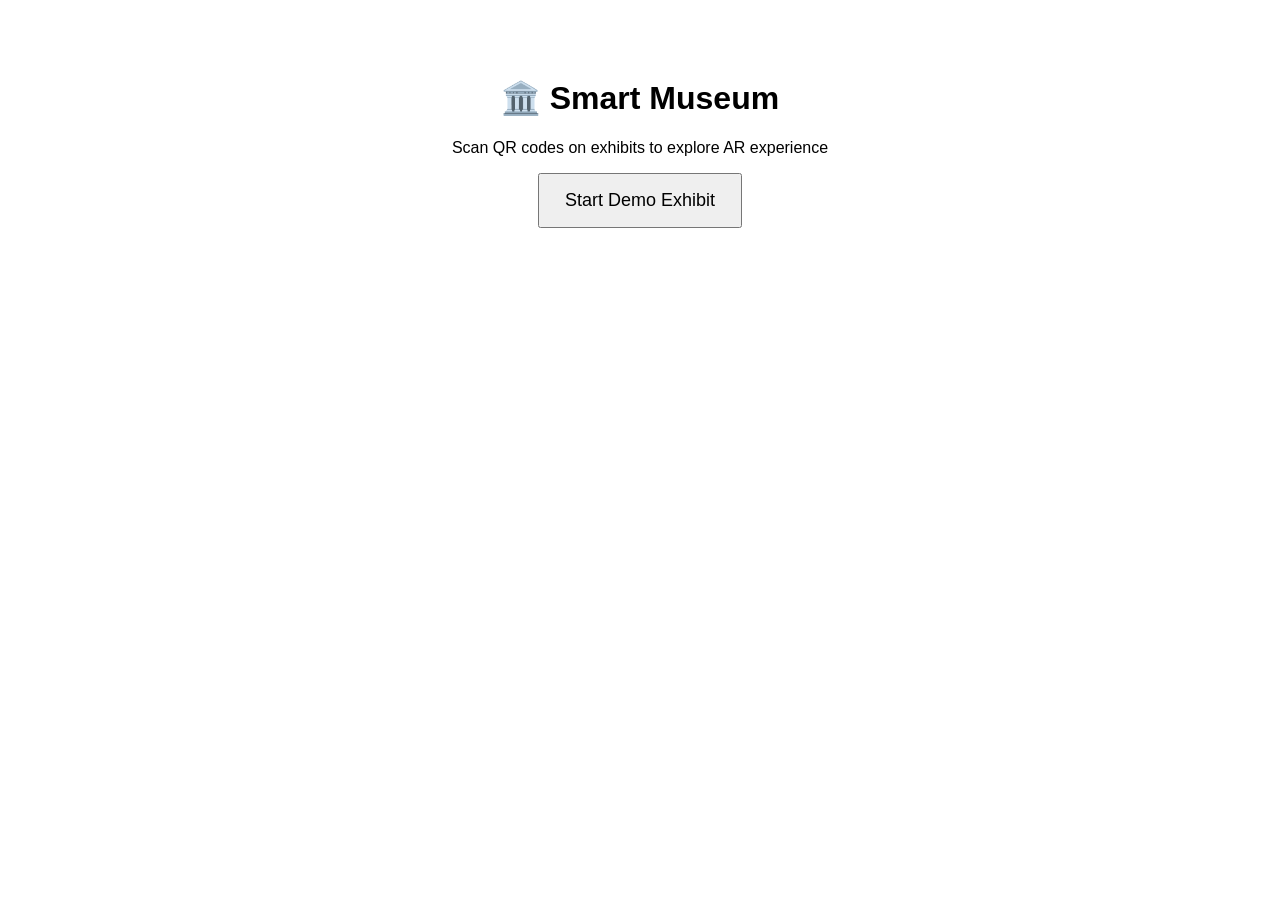
==== index.html @ f7fbb521 "Add files via upload" ====
<!DOCTYPE html>
<html>
<head>
  <title>Smart Museum</title>
  <style>
    body { font-family: Arial; text-align: center; padding: 50px; }
    button { padding: 15px 25px; font-size: 18px; }
  </style>
</head>

<body>

<h1>🏛️ Smart Museum</h1>
<p>Scan QR codes on exhibits to explore AR experience</p>

<a href="exhibit.html?id=aircraft_001">
  <button>Start Demo Exhibit</button>
</a>

</body>
</html>
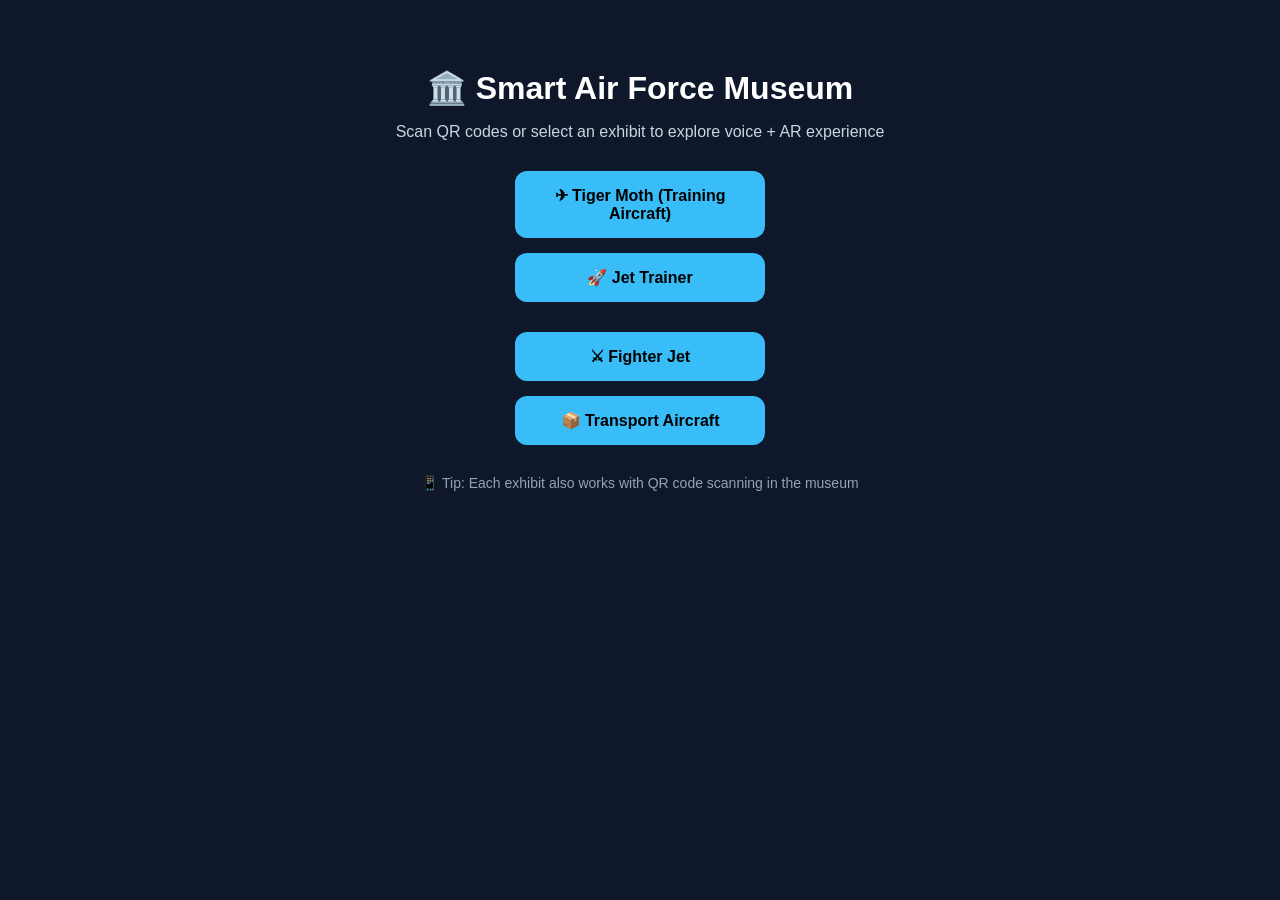
==== commit 3c076598: "Update index.html" ====
--- a/index.html
+++ b/index.html
@@ -2,20 +2,95 @@
 <html>
 <head>
   <title>Smart Museum</title>
+
   <style>
-    body { font-family: Arial; text-align: center; padding: 50px; }
-    button { padding: 15px 25px; font-size: 18px; }
+    body {
+      font-family: Arial;
+      text-align: center;
+      padding: 40px;
+      background: #0f172a;
+      color: white;
+    }
+
+    h1 {
+      margin-bottom: 10px;
+    }
+
+    p {
+      color: #cbd5e1;
+    }
+
+    .container {
+      margin-top: 30px;
+      display: flex;
+      flex-direction: column;
+      gap: 15px;
+      align-items: center;
+    }
+
+    a {
+      text-decoration: none;
+    }
+
+    button {
+      width: 250px;
+      padding: 15px 20px;
+      font-size: 16px;
+      border: none;
+      border-radius: 12px;
+      cursor: pointer;
+      background: #38bdf8;
+      color: black;
+      font-weight: bold;
+      transition: 0.3s;
+    }
+
+    button:hover {
+      background: #0ea5e9;
+      transform: scale(1.05);
+    }
+
+    .note {
+      margin-top: 30px;
+      font-size: 14px;
+      color: #94a3b8;
+    }
   </style>
+
 </head>
 
 <body>
 
-<h1>🏛️ Smart Museum</h1>
-<p>Scan QR codes on exhibits to explore AR experience</p>
+<h1>🏛️ Smart Air Force Museum</h1>
+<p>Scan QR codes or select an exhibit to explore voice + AR experience</p>
 
-<a href="exhibit.html?id=aircraft_001">
-  <button>Start Demo Exhibit</button>
-</a>
+<div class="container">
+
+  <a href="exhibit.html?id=aircraft_001">
+    <button>✈ Tiger Moth (Training Aircraft)</button>
+  </a>
+
+  <a href="exhibit.html?id=aircraft_002">
+    <button>🚀 Jet Trainer</button>
+  </a>
+
+  <a href="exhibit.html?id=aircraft_003">
+    <button🚁 Helicopter Exhibit</button>
+  </a>
+
+  <a href="exhibit.html?id=aircraft_004">
+    <button>⚔ Fighter Jet</button>
+  </a>
+
+  <a href="exhibit.html?id=aircraft_005">
+    <button>📦 Transport Aircraft</button>
+  </a>
+
+</div>
+
+<div class="note">
+  📱 Tip: Each exhibit also works with QR code scanning in the museum
+</div>
 
 </body>
-</html>+</html>
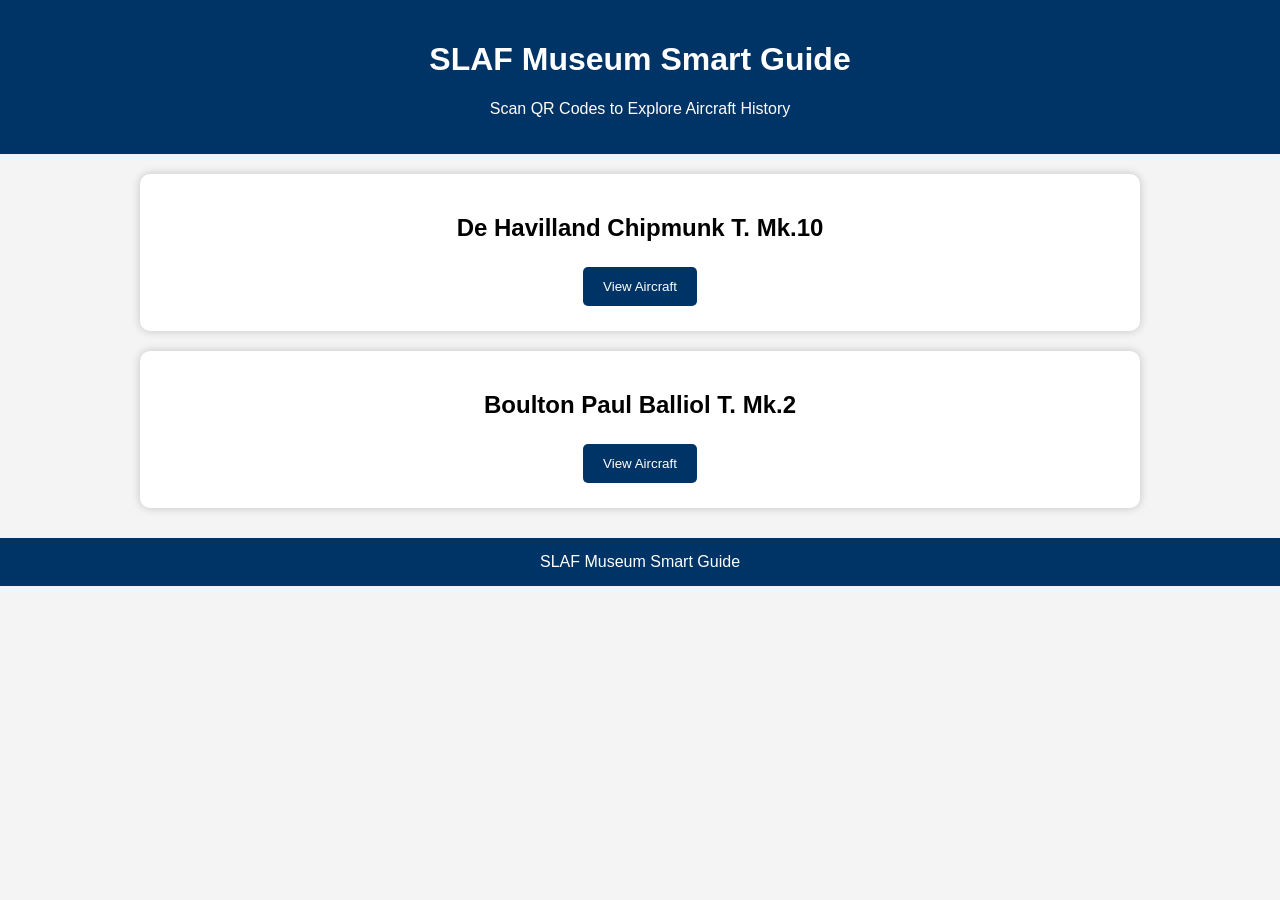
==== commit 26c816a9: "Create index.html" ====
--- a/index.html
+++ b/index.html
@@ -1,96 +1,39 @@
-<!DOCTYPE html>
-<html>
-<head>
-  <title>Smart Museum</title>
-
-  <style>
-    body {
-      font-family: Arial;
-      text-align: center;
-      padding: 40px;
-      background: #0f172a;
-      color: white;
-    }
-
-    h1 {
-      margin-bottom: 10px;
-    }
-
-    p {
-      color: #cbd5e1;
-    }
-
-    .container {
-      margin-top: 30px;
-      display: flex;
-      flex-direction: column;
-      gap: 15px;
-      align-items: center;
-    }
-
-    a {
-      text-decoration: none;
-    }
-
-    button {
-      width: 250px;
-      padding: 15px 20px;
-      font-size: 16px;
-      border: none;
-      border-radius: 12px;
-      cursor: pointer;
-      background: #38bdf8;
-      color: black;
-      font-weight: bold;
-      transition: 0.3s;
-    }
-
-    button:hover {
-      background: #0ea5e9;
-      transform: scale(1.05);
-    }
-
-    .note {
-      margin-top: 30px;
-      font-size: 14px;
-      color: #94a3b8;
-    }
-  </style>
-
-</head>
-
-<body>
-
-<h1>🏛️ Smart Air Force Museum</h1>
-<p>Scan QR codes or select an exhibit to explore voice + AR experience</p>
-
-<div class="container">
-
-  <a href="exhibit.html?id=aircraft_001">
-    <button>✈ Tiger Moth (Training Aircraft)</button>
-  </a>
-
-  <a href="exhibit.html?id=aircraft_002">
-    <button>🚀 Jet Trainer</button>
-  </a>
-
-  <a href="exhibit.html?id=aircraft_003">
-    <button🚁 Helicopter Exhibit</button>
-  </a>
-
-  <a href="exhibit.html?id=aircraft_004">
-    <button>⚔ Fighter Jet</button>
-  </a>
-
-  <a href="exhibit.html?id=aircraft_005">
-    <button>📦 Transport Aircraft</button>
-  </a>
-
-</div>
-
-<div class="note">
-  📱 Tip: Each exhibit also works with QR code scanning in the museum
-</div>
-
-</body>
-</html>
+<!DOCTYPE html>
+<html>
+<head>
+<meta charset="UTF-8">
+<title>SLAF Museum Smart Guide</title>
+<link rel="stylesheet" href="style.css">
+</head>
+
+<body>
+
+<header>
+<h1>SLAF Museum Smart Guide</h1>
+<p>Scan QR Codes to Explore Aircraft History</p>
+</header>
+
+<div class="container">
+
+<div class="card">
+<h2>De Havilland Chipmunk T. Mk.10</h2>
+<a href="aircraft/chipmunk.html">
+<button>View Aircraft</button>
+</a>
+</div>
+
+<div class="card">
+<h2>Boulton Paul Balliol T. Mk.2</h2>
+<a href="aircraft/balliol.html">
+<button>View Aircraft</button>
+</a>
+</div>
+
+</div>
+
+<footer>
+SLAF Museum Smart Guide
+</footer>
+
+</body>
+</html>
--- a/style.css
+++ b/style.css
@@ -0,0 +1,74 @@
+body{
+    font-family:Arial, sans-serif;
+    margin:0;
+    background:#f4f4f4;
+}
+
+header{
+    background:#003366;
+    color:white;
+    padding:20px;
+    text-align:center;
+}
+
+.container{
+    width:90%;
+    max-width:1000px;
+    margin:auto;
+}
+
+.card{
+    background:white;
+    margin:20px 0;
+    padding:20px;
+    border-radius:10px;
+    box-shadow:0px 0px 10px rgba(0,0,0,0.2);
+    text-align:center;
+}
+
+img{
+    width:100%;
+    max-width:700px;
+    border-radius:10px;
+}
+
+button{
+    background:#003366;
+    color:white;
+    border:none;
+    padding:12px 20px;
+    margin:5px;
+    border-radius:5px;
+    cursor:pointer;
+}
+
+button:hover{
+    background:#0055aa;
+}
+
+table{
+    width:100%;
+    border-collapse:collapse;
+    margin-top:20px;
+}
+
+table, th, td{
+    border:1px solid #ccc;
+}
+
+th{
+    background:#003366;
+    color:white;
+}
+
+th, td{
+    padding:10px;
+}
+
+footer{
+    background:#003366;
+    color:white;
+    text-align:center;
+    padding:15px;
+    margin-top:30px;
+}
